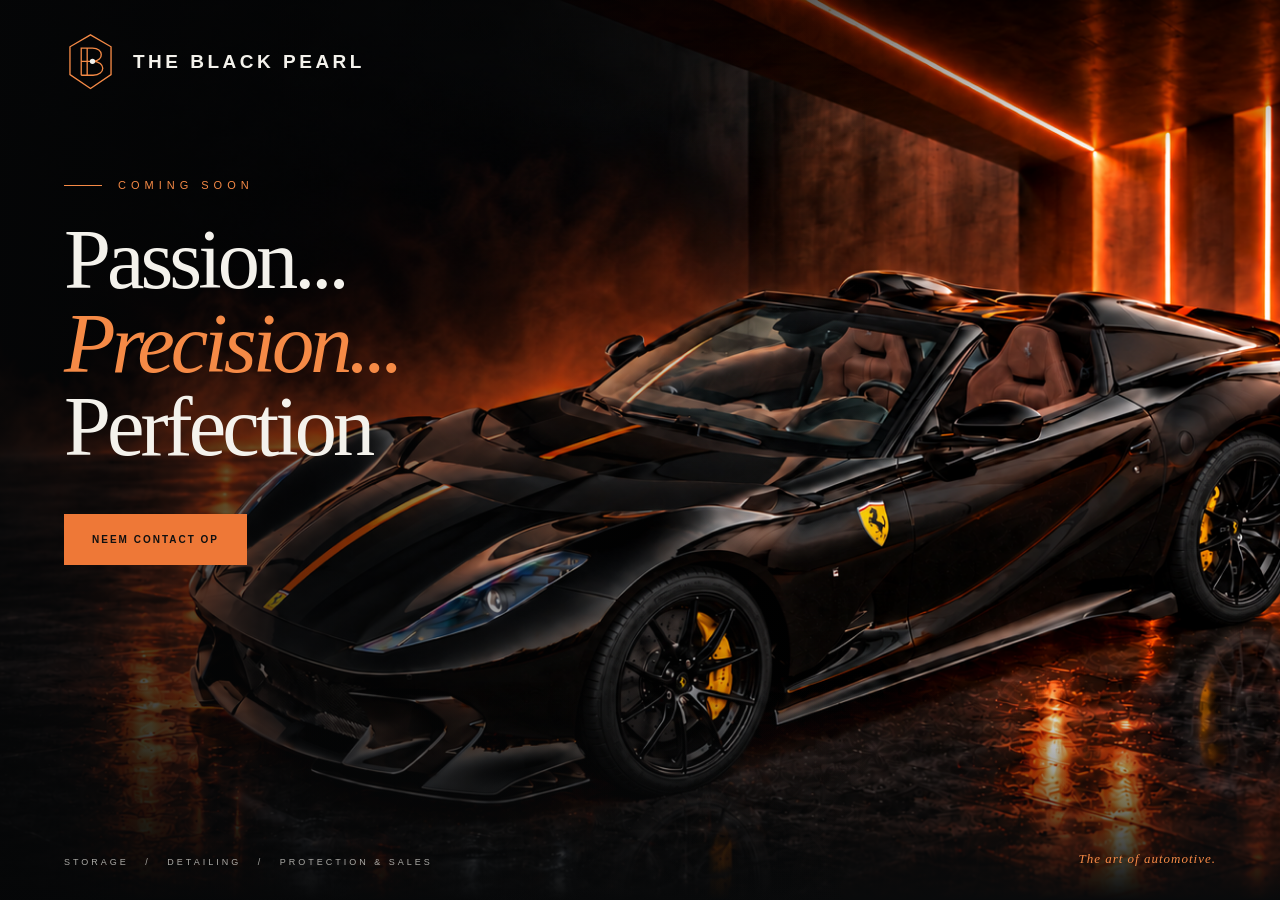
==== index.html @ d878a675 "Use plain black tires without colored markings" ====
<!doctype html>
<html lang="nl"><head><meta charset="utf-8"><meta name="viewport" content="width=device-width,initial-scale=1"><title>The Black Pearl — Coming soon</title><link rel="icon" href="assets/coming-soon-mark.svg"><style>
*{box-sizing:border-box}html{background:#090a0b;color:#f4f2ec;font-family:Arial,Helvetica,sans-serif}body{margin:0}a{color:inherit;text-decoration:none}a:focus-visible{outline:2px solid #fb792e;outline-offset:6px}.stage{min-height:790px;height:100svh;position:relative;isolation:isolate;overflow:hidden;background:#0b0b0c}.scene{position:absolute;inset:0;z-index:-3;width:100%;height:100%;object-fit:cover;object-position:center 58%}.shade{position:absolute;inset:0;z-index:-2;background:linear-gradient(90deg,rgba(5,6,7,.87),rgba(5,6,7,.3) 44%,transparent 70%),linear-gradient(0deg,#090a0b 0%,transparent 24%,transparent 83%,rgba(0,0,0,.6))}header{display:flex;align-items:center;justify-content:space-between;padding:32px 5vw}.brand{display:flex;align-items:center;gap:16px}.brand img{height:60px;width:53px}.brand-name{font-size:19px;letter-spacing:3.5px;font-weight:600}.brand small{display:block;font-size:8px;letter-spacing:5px;color:#f58a46;margin-top:9px}.location{font-size:10px;letter-spacing:3px;color:#bbb9b5;text-transform:uppercase}.location:before{content:'';display:inline-block;width:6px;height:6px;border-radius:50%;background:#f87b33;margin-right:12px;box-shadow:0 0 18px #fb762d}main{margin:55px 0 0 5vw;max-width:600px}.eyebrow{display:flex;align-items:center;gap:16px;color:#f58a46;letter-spacing:5px;font-size:11px;text-transform:uppercase}.eyebrow:before{content:'';width:38px;height:1px;background:#f58a46}h1{font-family:Georgia,'Times New Roman',serif;font-weight:400;letter-spacing:-4px;font-size:clamp(66px,6.6vw,100px);line-height:.99;margin:27px 0 26px}h1 em{font-weight:400;color:#f58a46}p{font-size:14px;line-height:1.9;color:#b7b7b6;max-width:330px}.cta{display:inline-flex;align-items:center;justify-content:center;background:#ee7837;color:#101010;font-size:10px;letter-spacing:2px;font-weight:bold;padding:19px 27px;margin-top:19px;border:1px solid #ee7837;transition:background .2s}.cta:hover{background:#ff9a60}.services{position:absolute;bottom:33px;left:5vw;right:5vw;display:flex;justify-content:space-between;align-items:end}.services span{font-size:9px;letter-spacing:3px;color:#aaa9a5}.services .number{font-family:Georgia,serif;font-style:italic;font-size:13px;color:#f58a46;letter-spacing:1px}.contact{min-height:145px;display:grid;grid-template-columns:1fr;align-items:center;padding:30px 5vw;gap:30px;border-top:1px solid #29231f;background:#0d0e10}.contact section+section{border-left:1px solid #292a2b;padding-left:30px}.label{display:block;color:#8e8e8c;letter-spacing:2.5px;font-size:8px;text-transform:uppercase;margin-bottom:12px}.details{font-size:12px;line-height:1.8;color:#dddcd7}.details a:hover{color:#fb8b4a}.copyright{display:flex;justify-content:space-between;padding:16px 5vw;color:#686969;letter-spacing:1px;font-size:8px;border-top:1px solid #1c1d1f}.copyright span:last-child{color:#b77650}
@media(min-width:1600px){main{margin-top:9vh}.stage{min-height:850px}}@media(max-width:800px){.stage{height:850px;min-height:850px}.scene{object-position:63% center}.shade{background:linear-gradient(0deg,#090a0b,transparent 40%),linear-gradient(90deg,rgba(0,0,0,.65),rgba(0,0,0,.12)),linear-gradient(180deg,rgba(0,0,0,.75),transparent 70%)}header{padding:25px 6vw}.brand-name{font-size:14px;letter-spacing:2px}.brand small{font-size:7px;letter-spacing:3px}.brand img{height:48px;width:43px}.location{display:none}main{margin:45px 6vw 0}h1{font-size:70px;letter-spacing:-3px}.services{left:6vw;right:6vw;gap:22px;flex-direction:column;align-items:start}.services span{font-size:8px;letter-spacing:2px}.contact{grid-template-columns:1fr 1fr;padding:28px 6vw;gap:26px}.contact section+section{padding-left:0;border:0}.details{font-size:11px}.copyright{padding:18px 6vw;gap:20px;font-size:7px}.copyright span:last-child{display:none}}@media(prefers-reduced-motion:reduce){*{transition:none!important}}
</style></head><body>
<div class="stage"><img class="scene" src="assets/ferrari-black-tires.png" alt="Zwarte Ferrari 812 Competizione A met oranje strepen in een donkere studio met oranje verlichting"><div class="shade"></div>
<header><a class="brand" href="#" aria-label="The Black Pearl"><img src="assets/coming-soon-mark.svg" alt=""><span class="brand-name">THE BLACK PEARL</span></a></header>
<main><div class="eyebrow">Coming soon</div><h1>Passion...<br><em>Precision...</em><br>Perfection</h1><a class="cta" href="https://wa.me/31626056108?text=The%20Blackpearl" target="_blank" rel="noopener">NEEM CONTACT OP</a></main>
<div class="services"><span>STORAGE &nbsp; / &nbsp; DETAILING &nbsp; / &nbsp; PROTECTION &amp; SALES</span><span class="number">The art of automotive.</span></div></div>

</body></html>
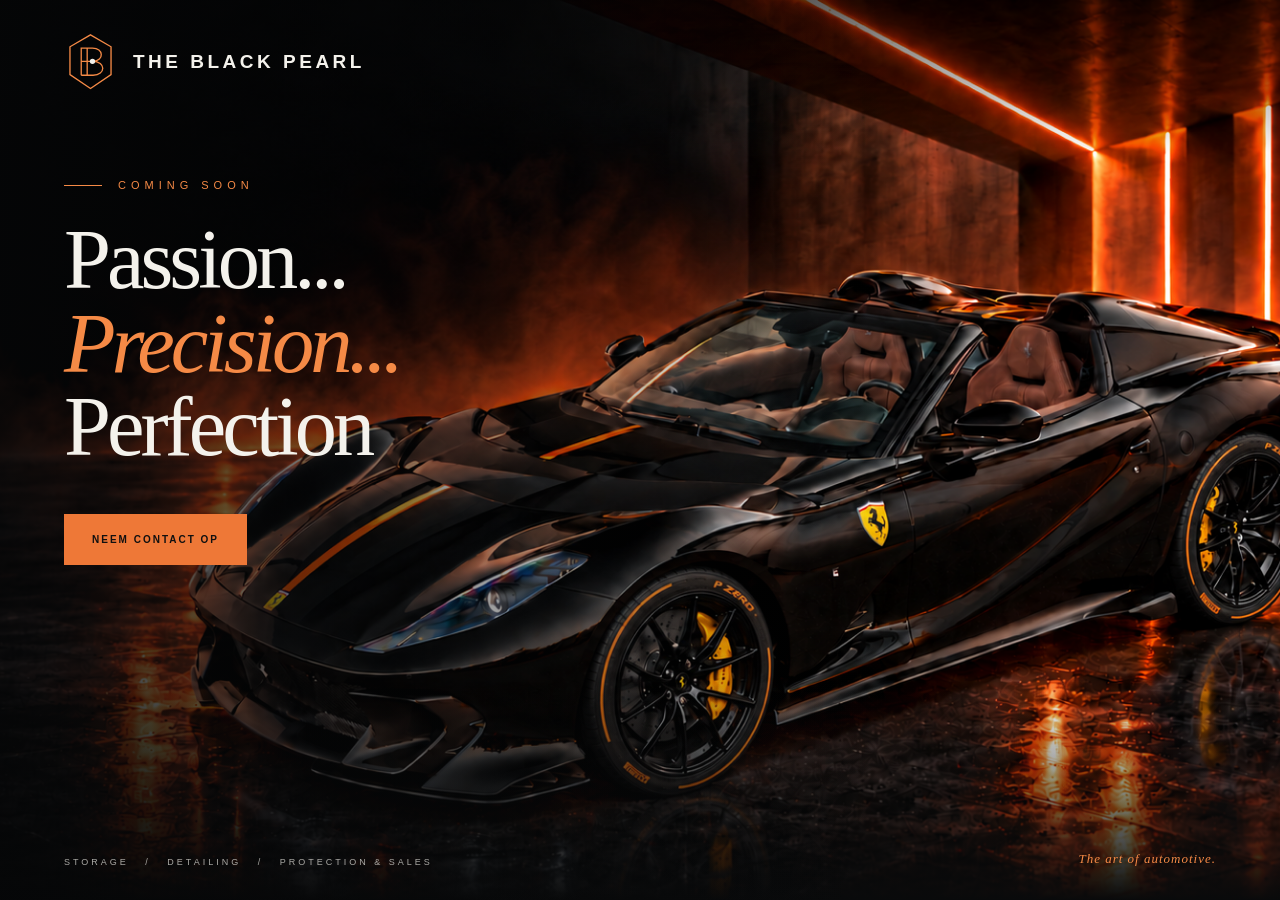
==== commit 7fc67f94: "Match orange tire markings to supplied P Zero reference" ====
--- a/index.html
+++ b/index.html
@@ -3,7 +3,7 @@
 *{box-sizing:border-box}html{background:#090a0b;color:#f4f2ec;font-family:Arial,Helvetica,sans-serif}body{margin:0}a{color:inherit;text-decoration:none}a:focus-visible{outline:2px solid #fb792e;outline-offset:6px}.stage{min-height:790px;height:100svh;position:relative;isolation:isolate;overflow:hidden;background:#0b0b0c}.scene{position:absolute;inset:0;z-index:-3;width:100%;height:100%;object-fit:cover;object-position:center 58%}.shade{position:absolute;inset:0;z-index:-2;background:linear-gradient(90deg,rgba(5,6,7,.87),rgba(5,6,7,.3) 44%,transparent 70%),linear-gradient(0deg,#090a0b 0%,transparent 24%,transparent 83%,rgba(0,0,0,.6))}header{display:flex;align-items:center;justify-content:space-between;padding:32px 5vw}.brand{display:flex;align-items:center;gap:16px}.brand img{height:60px;width:53px}.brand-name{font-size:19px;letter-spacing:3.5px;font-weight:600}.brand small{display:block;font-size:8px;letter-spacing:5px;color:#f58a46;margin-top:9px}.location{font-size:10px;letter-spacing:3px;color:#bbb9b5;text-transform:uppercase}.location:before{content:'';display:inline-block;width:6px;height:6px;border-radius:50%;background:#f87b33;margin-right:12px;box-shadow:0 0 18px #fb762d}main{margin:55px 0 0 5vw;max-width:600px}.eyebrow{display:flex;align-items:center;gap:16px;color:#f58a46;letter-spacing:5px;font-size:11px;text-transform:uppercase}.eyebrow:before{content:'';width:38px;height:1px;background:#f58a46}h1{font-family:Georgia,'Times New Roman',serif;font-weight:400;letter-spacing:-4px;font-size:clamp(66px,6.6vw,100px);line-height:.99;margin:27px 0 26px}h1 em{font-weight:400;color:#f58a46}p{font-size:14px;line-height:1.9;color:#b7b7b6;max-width:330px}.cta{display:inline-flex;align-items:center;justify-content:center;background:#ee7837;color:#101010;font-size:10px;letter-spacing:2px;font-weight:bold;padding:19px 27px;margin-top:19px;border:1px solid #ee7837;transition:background .2s}.cta:hover{background:#ff9a60}.services{position:absolute;bottom:33px;left:5vw;right:5vw;display:flex;justify-content:space-between;align-items:end}.services span{font-size:9px;letter-spacing:3px;color:#aaa9a5}.services .number{font-family:Georgia,serif;font-style:italic;font-size:13px;color:#f58a46;letter-spacing:1px}.contact{min-height:145px;display:grid;grid-template-columns:1fr;align-items:center;padding:30px 5vw;gap:30px;border-top:1px solid #29231f;background:#0d0e10}.contact section+section{border-left:1px solid #292a2b;padding-left:30px}.label{display:block;color:#8e8e8c;letter-spacing:2.5px;font-size:8px;text-transform:uppercase;margin-bottom:12px}.details{font-size:12px;line-height:1.8;color:#dddcd7}.details a:hover{color:#fb8b4a}.copyright{display:flex;justify-content:space-between;padding:16px 5vw;color:#686969;letter-spacing:1px;font-size:8px;border-top:1px solid #1c1d1f}.copyright span:last-child{color:#b77650}
 @media(min-width:1600px){main{margin-top:9vh}.stage{min-height:850px}}@media(max-width:800px){.stage{height:850px;min-height:850px}.scene{object-position:63% center}.shade{background:linear-gradient(0deg,#090a0b,transparent 40%),linear-gradient(90deg,rgba(0,0,0,.65),rgba(0,0,0,.12)),linear-gradient(180deg,rgba(0,0,0,.75),transparent 70%)}header{padding:25px 6vw}.brand-name{font-size:14px;letter-spacing:2px}.brand small{font-size:7px;letter-spacing:3px}.brand img{height:48px;width:43px}.location{display:none}main{margin:45px 6vw 0}h1{font-size:70px;letter-spacing:-3px}.services{left:6vw;right:6vw;gap:22px;flex-direction:column;align-items:start}.services span{font-size:8px;letter-spacing:2px}.contact{grid-template-columns:1fr 1fr;padding:28px 6vw;gap:26px}.contact section+section{padding-left:0;border:0}.details{font-size:11px}.copyright{padding:18px 6vw;gap:20px;font-size:7px}.copyright span:last-child{display:none}}@media(prefers-reduced-motion:reduce){*{transition:none!important}}
 </style></head><body>
-<div class="stage"><img class="scene" src="assets/ferrari-black-tires.png" alt="Zwarte Ferrari 812 Competizione A met oranje strepen in een donkere studio met oranje verlichting"><div class="shade"></div>
+<div class="stage"><img class="scene" src="assets/ferrari-pzero-orange.png" alt="Zwarte Ferrari 812 Competizione A met oranje strepen in een donkere studio met oranje verlichting"><div class="shade"></div>
 <header><a class="brand" href="#" aria-label="The Black Pearl"><img src="assets/coming-soon-mark.svg" alt=""><span class="brand-name">THE BLACK PEARL</span></a></header>
 <main><div class="eyebrow">Coming soon</div><h1>Passion...<br><em>Precision...</em><br>Perfection</h1><a class="cta" href="https://wa.me/31626056108?text=The%20Blackpearl" target="_blank" rel="noopener">NEEM CONTACT OP</a></main>
 <div class="services"><span>STORAGE &nbsp; / &nbsp; DETAILING &nbsp; / &nbsp; PROTECTION &amp; SALES</span><span class="number">The art of automotive.</span></div></div>
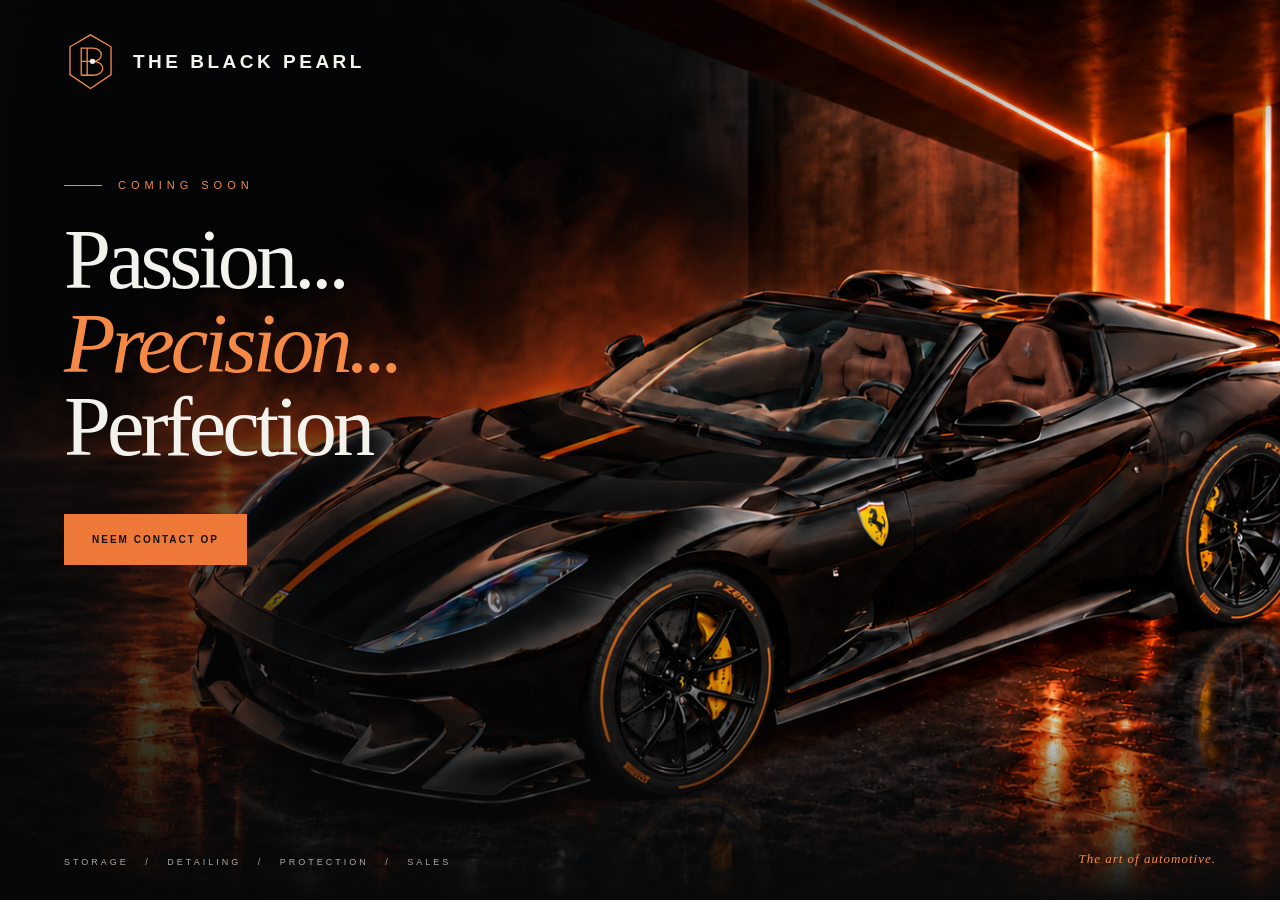
==== commit 09a68cff: "Use orange BP logo for sharing and consistent service separators" ====
--- a/index.html
+++ b/index.html
@@ -1,11 +1,25 @@
 <!doctype html>
-<html lang="nl"><head><meta charset="utf-8"><meta name="viewport" content="width=device-width,initial-scale=1"><title>The Black Pearl — Coming soon</title><link rel="icon" href="assets/coming-soon-mark.svg"><style>
+<html lang="nl"><head><meta charset="utf-8"><meta name="viewport" content="width=device-width,initial-scale=1"><title>The Black Pearl — Coming soon</title><link rel="icon" href="assets/coming-soon-mark.svg"><meta name="description" content="Passion... Precision... Perfection. Storage / Detailing / Protection / Sales.">
+<link rel="canonical" href="https://theblackpearl.nl/">
+<meta property="og:type" content="website">
+<meta property="og:site_name" content="The Black Pearl">
+<meta property="og:title" content="The Black Pearl — Coming soon">
+<meta property="og:description" content="Passion... Precision... Perfection. Storage / Detailing / Protection / Sales.">
+<meta property="og:url" content="https://theblackpearl.nl/">
+<meta property="og:image" content="https://theblackpearl.nl/assets/the-black-pearl-share-orange.png">
+<meta property="og:image:type" content="image/png">
+<meta property="og:image:width" content="1731">
+<meta property="og:image:height" content="909">
+<meta property="og:image:alt" content="The Black Pearl-logo met oranje BP-monogram">
+<meta name="twitter:card" content="summary_large_image">
+<meta name="twitter:image" content="https://theblackpearl.nl/assets/the-black-pearl-share-orange.png">
+<style>
 *{box-sizing:border-box}html{background:#090a0b;color:#f4f2ec;font-family:Arial,Helvetica,sans-serif}body{margin:0}a{color:inherit;text-decoration:none}a:focus-visible{outline:2px solid #fb792e;outline-offset:6px}.stage{min-height:790px;height:100svh;position:relative;isolation:isolate;overflow:hidden;background:#0b0b0c}.scene{position:absolute;inset:0;z-index:-3;width:100%;height:100%;object-fit:cover;object-position:center 58%}.shade{position:absolute;inset:0;z-index:-2;background:linear-gradient(90deg,rgba(5,6,7,.87),rgba(5,6,7,.3) 44%,transparent 70%),linear-gradient(0deg,#090a0b 0%,transparent 24%,transparent 83%,rgba(0,0,0,.6))}header{display:flex;align-items:center;justify-content:space-between;padding:32px 5vw}.brand{display:flex;align-items:center;gap:16px}.brand img{height:60px;width:53px}.brand-name{font-size:19px;letter-spacing:3.5px;font-weight:600}.brand small{display:block;font-size:8px;letter-spacing:5px;color:#f58a46;margin-top:9px}.location{font-size:10px;letter-spacing:3px;color:#bbb9b5;text-transform:uppercase}.location:before{content:'';display:inline-block;width:6px;height:6px;border-radius:50%;background:#f87b33;margin-right:12px;box-shadow:0 0 18px #fb762d}main{margin:55px 0 0 5vw;max-width:600px}.eyebrow{display:flex;align-items:center;gap:16px;color:#f58a46;letter-spacing:5px;font-size:11px;text-transform:uppercase}.eyebrow:before{content:'';width:38px;height:1px;background:#f58a46}h1{font-family:Georgia,'Times New Roman',serif;font-weight:400;letter-spacing:-4px;font-size:clamp(66px,6.6vw,100px);line-height:.99;margin:27px 0 26px}h1 em{font-weight:400;color:#f58a46}p{font-size:14px;line-height:1.9;color:#b7b7b6;max-width:330px}.cta{display:inline-flex;align-items:center;justify-content:center;background:#ee7837;color:#101010;font-size:10px;letter-spacing:2px;font-weight:bold;padding:19px 27px;margin-top:19px;border:1px solid #ee7837;transition:background .2s}.cta:hover{background:#ff9a60}.services{position:absolute;bottom:33px;left:5vw;right:5vw;display:flex;justify-content:space-between;align-items:end}.services span{font-size:9px;letter-spacing:3px;color:#aaa9a5}.services .number{font-family:Georgia,serif;font-style:italic;font-size:13px;color:#f58a46;letter-spacing:1px}.contact{min-height:145px;display:grid;grid-template-columns:1fr;align-items:center;padding:30px 5vw;gap:30px;border-top:1px solid #29231f;background:#0d0e10}.contact section+section{border-left:1px solid #292a2b;padding-left:30px}.label{display:block;color:#8e8e8c;letter-spacing:2.5px;font-size:8px;text-transform:uppercase;margin-bottom:12px}.details{font-size:12px;line-height:1.8;color:#dddcd7}.details a:hover{color:#fb8b4a}.copyright{display:flex;justify-content:space-between;padding:16px 5vw;color:#686969;letter-spacing:1px;font-size:8px;border-top:1px solid #1c1d1f}.copyright span:last-child{color:#b77650}
 @media(min-width:1600px){main{margin-top:9vh}.stage{min-height:850px}}@media(max-width:800px){.stage{height:850px;min-height:850px}.scene{object-position:63% center}.shade{background:linear-gradient(0deg,#090a0b,transparent 40%),linear-gradient(90deg,rgba(0,0,0,.65),rgba(0,0,0,.12)),linear-gradient(180deg,rgba(0,0,0,.75),transparent 70%)}header{padding:25px 6vw}.brand-name{font-size:14px;letter-spacing:2px}.brand small{font-size:7px;letter-spacing:3px}.brand img{height:48px;width:43px}.location{display:none}main{margin:45px 6vw 0}h1{font-size:70px;letter-spacing:-3px}.services{left:6vw;right:6vw;gap:22px;flex-direction:column;align-items:start}.services span{font-size:8px;letter-spacing:2px}.contact{grid-template-columns:1fr 1fr;padding:28px 6vw;gap:26px}.contact section+section{padding-left:0;border:0}.details{font-size:11px}.copyright{padding:18px 6vw;gap:20px;font-size:7px}.copyright span:last-child{display:none}}@media(prefers-reduced-motion:reduce){*{transition:none!important}}
 </style></head><body>
 <div class="stage"><img class="scene" src="assets/ferrari-pzero-orange.png" alt="Zwarte Ferrari 812 Competizione A met oranje strepen in een donkere studio met oranje verlichting"><div class="shade"></div>
 <header><a class="brand" href="#" aria-label="The Black Pearl"><img src="assets/coming-soon-mark.svg" alt=""><span class="brand-name">THE BLACK PEARL</span></a></header>
 <main><div class="eyebrow">Coming soon</div><h1>Passion...<br><em>Precision...</em><br>Perfection</h1><a class="cta" href="https://wa.me/31626056108?text=The%20Blackpearl" target="_blank" rel="noopener">NEEM CONTACT OP</a></main>
-<div class="services"><span>STORAGE &nbsp; / &nbsp; DETAILING &nbsp; / &nbsp; PROTECTION &amp; SALES</span><span class="number">The art of automotive.</span></div></div>
+<div class="services"><span>STORAGE &nbsp; / &nbsp; DETAILING &nbsp; / &nbsp; PROTECTION &nbsp; / &nbsp; SALES</span><span class="number">The art of automotive.</span></div></div>
 
 </body></html>
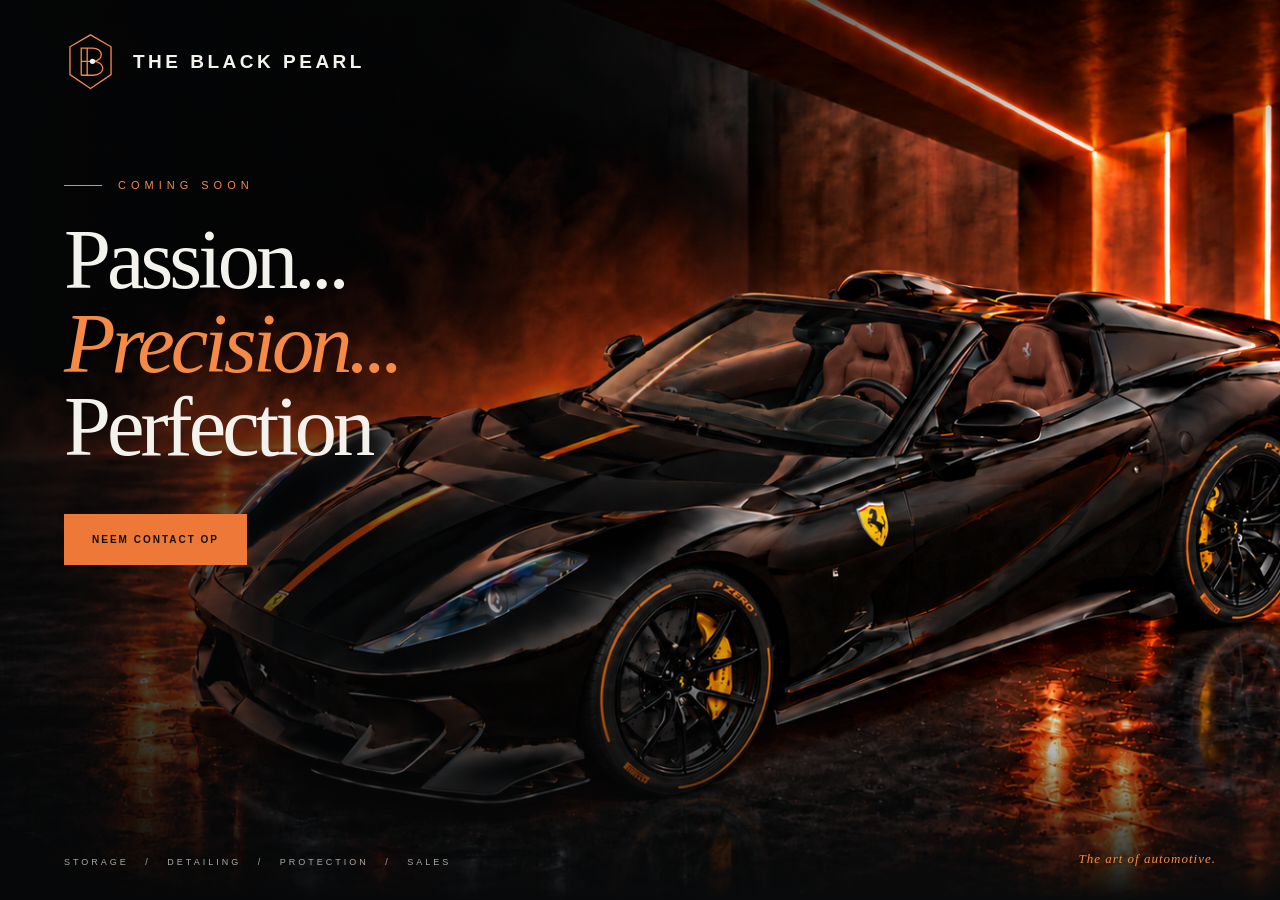
==== commit 10c66de0: "Correct Ferrari windshield mirror and dashboard geometry" ====
--- a/index.html
+++ b/index.html
@@ -17,7 +17,7 @@
 *{box-sizing:border-box}html{background:#090a0b;color:#f4f2ec;font-family:Arial,Helvetica,sans-serif}body{margin:0}a{color:inherit;text-decoration:none}a:focus-visible{outline:2px solid #fb792e;outline-offset:6px}.stage{min-height:790px;height:100svh;position:relative;isolation:isolate;overflow:hidden;background:#0b0b0c}.scene{position:absolute;inset:0;z-index:-3;width:100%;height:100%;object-fit:cover;object-position:center 58%}.shade{position:absolute;inset:0;z-index:-2;background:linear-gradient(90deg,rgba(5,6,7,.87),rgba(5,6,7,.3) 44%,transparent 70%),linear-gradient(0deg,#090a0b 0%,transparent 24%,transparent 83%,rgba(0,0,0,.6))}header{display:flex;align-items:center;justify-content:space-between;padding:32px 5vw}.brand{display:flex;align-items:center;gap:16px}.brand img{height:60px;width:53px}.brand-name{font-size:19px;letter-spacing:3.5px;font-weight:600}.brand small{display:block;font-size:8px;letter-spacing:5px;color:#f58a46;margin-top:9px}.location{font-size:10px;letter-spacing:3px;color:#bbb9b5;text-transform:uppercase}.location:before{content:'';display:inline-block;width:6px;height:6px;border-radius:50%;background:#f87b33;margin-right:12px;box-shadow:0 0 18px #fb762d}main{margin:55px 0 0 5vw;max-width:600px}.eyebrow{display:flex;align-items:center;gap:16px;color:#f58a46;letter-spacing:5px;font-size:11px;text-transform:uppercase}.eyebrow:before{content:'';width:38px;height:1px;background:#f58a46}h1{font-family:Georgia,'Times New Roman',serif;font-weight:400;letter-spacing:-4px;font-size:clamp(66px,6.6vw,100px);line-height:.99;margin:27px 0 26px}h1 em{font-weight:400;color:#f58a46}p{font-size:14px;line-height:1.9;color:#b7b7b6;max-width:330px}.cta{display:inline-flex;align-items:center;justify-content:center;background:#ee7837;color:#101010;font-size:10px;letter-spacing:2px;font-weight:bold;padding:19px 27px;margin-top:19px;border:1px solid #ee7837;transition:background .2s}.cta:hover{background:#ff9a60}.services{position:absolute;bottom:33px;left:5vw;right:5vw;display:flex;justify-content:space-between;align-items:end}.services span{font-size:9px;letter-spacing:3px;color:#aaa9a5}.services .number{font-family:Georgia,serif;font-style:italic;font-size:13px;color:#f58a46;letter-spacing:1px}.contact{min-height:145px;display:grid;grid-template-columns:1fr;align-items:center;padding:30px 5vw;gap:30px;border-top:1px solid #29231f;background:#0d0e10}.contact section+section{border-left:1px solid #292a2b;padding-left:30px}.label{display:block;color:#8e8e8c;letter-spacing:2.5px;font-size:8px;text-transform:uppercase;margin-bottom:12px}.details{font-size:12px;line-height:1.8;color:#dddcd7}.details a:hover{color:#fb8b4a}.copyright{display:flex;justify-content:space-between;padding:16px 5vw;color:#686969;letter-spacing:1px;font-size:8px;border-top:1px solid #1c1d1f}.copyright span:last-child{color:#b77650}
 @media(min-width:1600px){main{margin-top:9vh}.stage{min-height:850px}}@media(max-width:800px){.stage{height:850px;min-height:850px}.scene{object-position:63% center}.shade{background:linear-gradient(0deg,#090a0b,transparent 40%),linear-gradient(90deg,rgba(0,0,0,.65),rgba(0,0,0,.12)),linear-gradient(180deg,rgba(0,0,0,.75),transparent 70%)}header{padding:25px 6vw}.brand-name{font-size:14px;letter-spacing:2px}.brand small{font-size:7px;letter-spacing:3px}.brand img{height:48px;width:43px}.location{display:none}main{margin:45px 6vw 0}h1{font-size:70px;letter-spacing:-3px}.services{left:6vw;right:6vw;gap:22px;flex-direction:column;align-items:start}.services span{font-size:8px;letter-spacing:2px}.contact{grid-template-columns:1fr 1fr;padding:28px 6vw;gap:26px}.contact section+section{padding-left:0;border:0}.details{font-size:11px}.copyright{padding:18px 6vw;gap:20px;font-size:7px}.copyright span:last-child{display:none}}@media(prefers-reduced-motion:reduce){*{transition:none!important}}
 </style></head><body>
-<div class="stage"><img class="scene" src="assets/ferrari-pzero-orange.png" alt="Zwarte Ferrari 812 Competizione A met oranje strepen in een donkere studio met oranje verlichting"><div class="shade"></div>
+<div class="stage"><img class="scene" src="assets/ferrari-windshield-corrected.png" alt="Zwarte Ferrari 812 Competizione A met oranje strepen in een donkere studio met oranje verlichting"><div class="shade"></div>
 <header><a class="brand" href="#" aria-label="The Black Pearl"><img src="assets/coming-soon-mark.svg" alt=""><span class="brand-name">THE BLACK PEARL</span></a></header>
 <main><div class="eyebrow">Coming soon</div><h1>Passion...<br><em>Precision...</em><br>Perfection</h1><a class="cta" href="https://wa.me/31626056108?text=The%20Blackpearl" target="_blank" rel="noopener">NEEM CONTACT OP</a></main>
 <div class="services"><span>STORAGE &nbsp; / &nbsp; DETAILING &nbsp; / &nbsp; PROTECTION &nbsp; / &nbsp; SALES</span><span class="number">The art of automotive.</span></div></div>
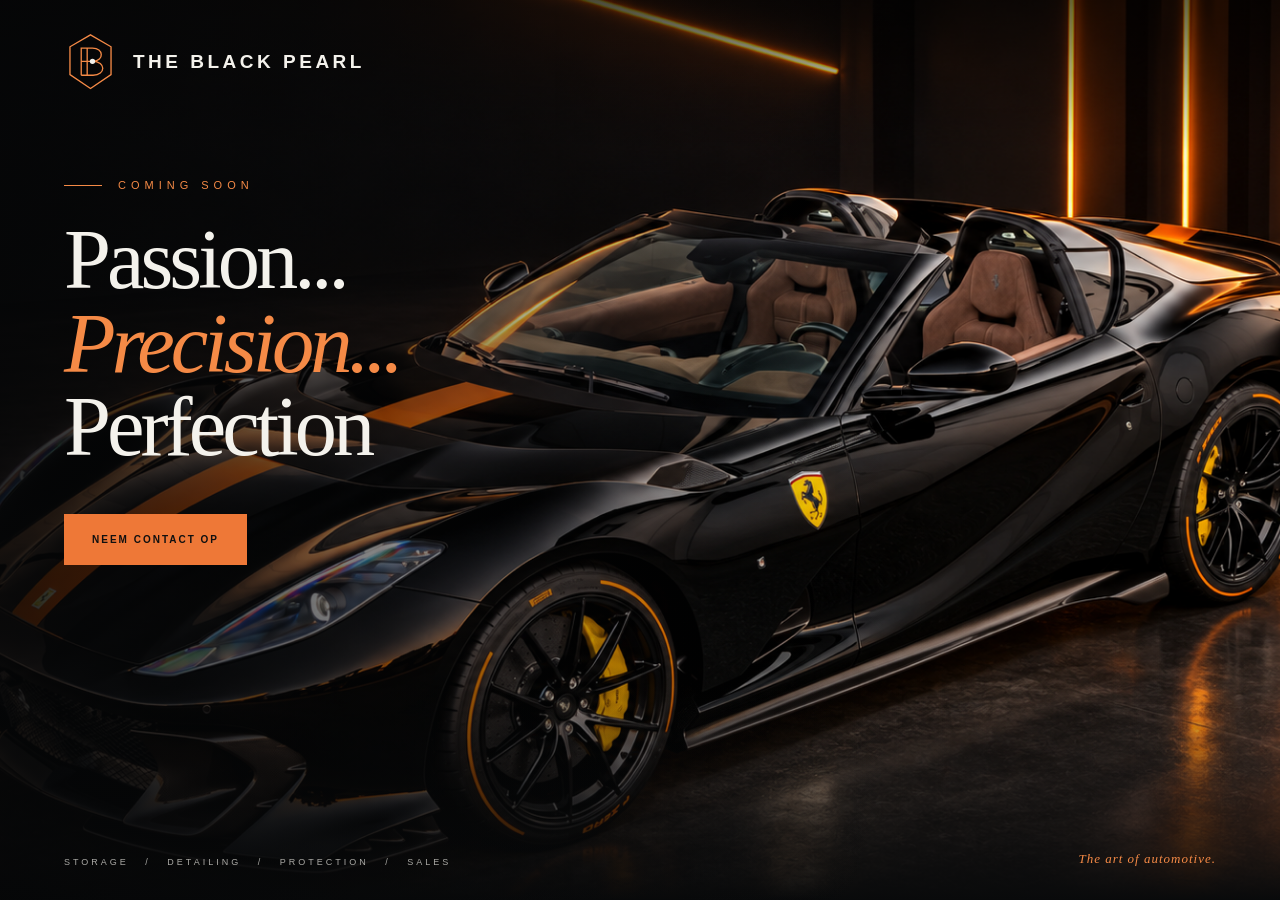
==== commit a0e0e8be: "Publish approved Ferrari photograph with broad orange stripe" ====
--- a/index.html
+++ b/index.html
@@ -17,7 +17,7 @@
 *{box-sizing:border-box}html{background:#090a0b;color:#f4f2ec;font-family:Arial,Helvetica,sans-serif}body{margin:0}a{color:inherit;text-decoration:none}a:focus-visible{outline:2px solid #fb792e;outline-offset:6px}.stage{min-height:790px;height:100svh;position:relative;isolation:isolate;overflow:hidden;background:#0b0b0c}.scene{position:absolute;inset:0;z-index:-3;width:100%;height:100%;object-fit:cover;object-position:center 58%}.shade{position:absolute;inset:0;z-index:-2;background:linear-gradient(90deg,rgba(5,6,7,.87),rgba(5,6,7,.3) 44%,transparent 70%),linear-gradient(0deg,#090a0b 0%,transparent 24%,transparent 83%,rgba(0,0,0,.6))}header{display:flex;align-items:center;justify-content:space-between;padding:32px 5vw}.brand{display:flex;align-items:center;gap:16px}.brand img{height:60px;width:53px}.brand-name{font-size:19px;letter-spacing:3.5px;font-weight:600}.brand small{display:block;font-size:8px;letter-spacing:5px;color:#f58a46;margin-top:9px}.location{font-size:10px;letter-spacing:3px;color:#bbb9b5;text-transform:uppercase}.location:before{content:'';display:inline-block;width:6px;height:6px;border-radius:50%;background:#f87b33;margin-right:12px;box-shadow:0 0 18px #fb762d}main{margin:55px 0 0 5vw;max-width:600px}.eyebrow{display:flex;align-items:center;gap:16px;color:#f58a46;letter-spacing:5px;font-size:11px;text-transform:uppercase}.eyebrow:before{content:'';width:38px;height:1px;background:#f58a46}h1{font-family:Georgia,'Times New Roman',serif;font-weight:400;letter-spacing:-4px;font-size:clamp(66px,6.6vw,100px);line-height:.99;margin:27px 0 26px}h1 em{font-weight:400;color:#f58a46}p{font-size:14px;line-height:1.9;color:#b7b7b6;max-width:330px}.cta{display:inline-flex;align-items:center;justify-content:center;background:#ee7837;color:#101010;font-size:10px;letter-spacing:2px;font-weight:bold;padding:19px 27px;margin-top:19px;border:1px solid #ee7837;transition:background .2s}.cta:hover{background:#ff9a60}.services{position:absolute;bottom:33px;left:5vw;right:5vw;display:flex;justify-content:space-between;align-items:end}.services span{font-size:9px;letter-spacing:3px;color:#aaa9a5}.services .number{font-family:Georgia,serif;font-style:italic;font-size:13px;color:#f58a46;letter-spacing:1px}.contact{min-height:145px;display:grid;grid-template-columns:1fr;align-items:center;padding:30px 5vw;gap:30px;border-top:1px solid #29231f;background:#0d0e10}.contact section+section{border-left:1px solid #292a2b;padding-left:30px}.label{display:block;color:#8e8e8c;letter-spacing:2.5px;font-size:8px;text-transform:uppercase;margin-bottom:12px}.details{font-size:12px;line-height:1.8;color:#dddcd7}.details a:hover{color:#fb8b4a}.copyright{display:flex;justify-content:space-between;padding:16px 5vw;color:#686969;letter-spacing:1px;font-size:8px;border-top:1px solid #1c1d1f}.copyright span:last-child{color:#b77650}
 @media(min-width:1600px){main{margin-top:9vh}.stage{min-height:850px}}@media(max-width:800px){.stage{height:850px;min-height:850px}.scene{object-position:63% center}.shade{background:linear-gradient(0deg,#090a0b,transparent 40%),linear-gradient(90deg,rgba(0,0,0,.65),rgba(0,0,0,.12)),linear-gradient(180deg,rgba(0,0,0,.75),transparent 70%)}header{padding:25px 6vw}.brand-name{font-size:14px;letter-spacing:2px}.brand small{font-size:7px;letter-spacing:3px}.brand img{height:48px;width:43px}.location{display:none}main{margin:45px 6vw 0}h1{font-size:70px;letter-spacing:-3px}.services{left:6vw;right:6vw;gap:22px;flex-direction:column;align-items:start}.services span{font-size:8px;letter-spacing:2px}.contact{grid-template-columns:1fr 1fr;padding:28px 6vw;gap:26px}.contact section+section{padding-left:0;border:0}.details{font-size:11px}.copyright{padding:18px 6vw;gap:20px;font-size:7px}.copyright span:last-child{display:none}}@media(prefers-reduced-motion:reduce){*{transition:none!important}}
 </style></head><body>
-<div class="stage"><img class="scene" src="assets/ferrari-windshield-corrected.png" alt="Zwarte Ferrari 812 Competizione A met oranje strepen in een donkere studio met oranje verlichting"><div class="shade"></div>
+<div class="stage"><img class="scene" src="assets/ferrari-original-base.png" alt="Zwarte Ferrari 812 Competizione A met oranje strepen in een donkere studio met oranje verlichting"><div class="shade"></div>
 <header><a class="brand" href="#" aria-label="The Black Pearl"><img src="assets/coming-soon-mark.svg" alt=""><span class="brand-name">THE BLACK PEARL</span></a></header>
 <main><div class="eyebrow">Coming soon</div><h1>Passion...<br><em>Precision...</em><br>Perfection</h1><a class="cta" href="https://wa.me/31626056108?text=The%20Blackpearl" target="_blank" rel="noopener">NEEM CONTACT OP</a></main>
 <div class="services"><span>STORAGE &nbsp; / &nbsp; DETAILING &nbsp; / &nbsp; PROTECTION &nbsp; / &nbsp; SALES</span><span class="number">The art of automotive.</span></div></div>
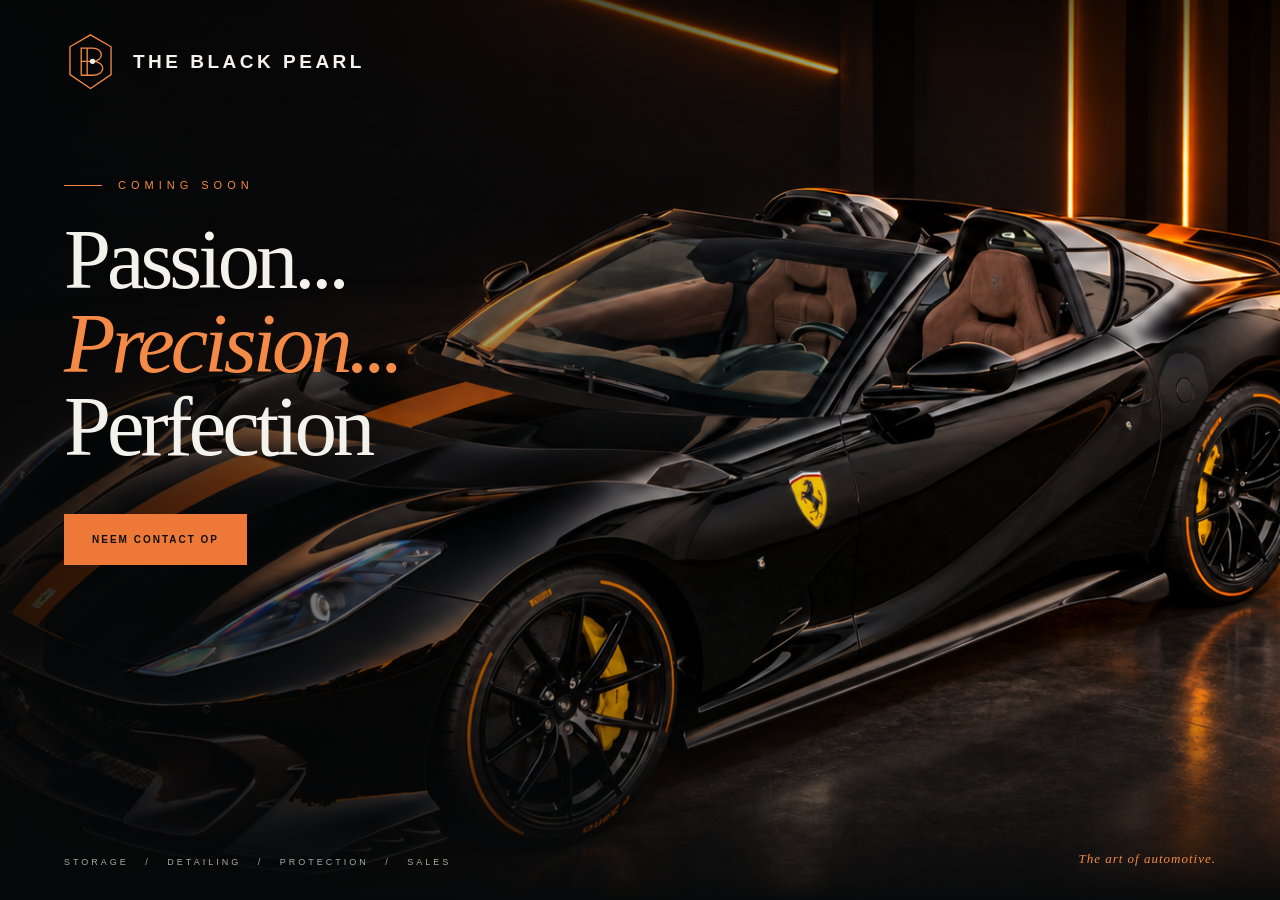
==== commit a7ef2d16: "Refine hood emblem on approved broad stripe photograph" ====
--- a/index.html
+++ b/index.html
@@ -17,7 +17,7 @@
 *{box-sizing:border-box}html{background:#090a0b;color:#f4f2ec;font-family:Arial,Helvetica,sans-serif}body{margin:0}a{color:inherit;text-decoration:none}a:focus-visible{outline:2px solid #fb792e;outline-offset:6px}.stage{min-height:790px;height:100svh;position:relative;isolation:isolate;overflow:hidden;background:#0b0b0c}.scene{position:absolute;inset:0;z-index:-3;width:100%;height:100%;object-fit:cover;object-position:center 58%}.shade{position:absolute;inset:0;z-index:-2;background:linear-gradient(90deg,rgba(5,6,7,.87),rgba(5,6,7,.3) 44%,transparent 70%),linear-gradient(0deg,#090a0b 0%,transparent 24%,transparent 83%,rgba(0,0,0,.6))}header{display:flex;align-items:center;justify-content:space-between;padding:32px 5vw}.brand{display:flex;align-items:center;gap:16px}.brand img{height:60px;width:53px}.brand-name{font-size:19px;letter-spacing:3.5px;font-weight:600}.brand small{display:block;font-size:8px;letter-spacing:5px;color:#f58a46;margin-top:9px}.location{font-size:10px;letter-spacing:3px;color:#bbb9b5;text-transform:uppercase}.location:before{content:'';display:inline-block;width:6px;height:6px;border-radius:50%;background:#f87b33;margin-right:12px;box-shadow:0 0 18px #fb762d}main{margin:55px 0 0 5vw;max-width:600px}.eyebrow{display:flex;align-items:center;gap:16px;color:#f58a46;letter-spacing:5px;font-size:11px;text-transform:uppercase}.eyebrow:before{content:'';width:38px;height:1px;background:#f58a46}h1{font-family:Georgia,'Times New Roman',serif;font-weight:400;letter-spacing:-4px;font-size:clamp(66px,6.6vw,100px);line-height:.99;margin:27px 0 26px}h1 em{font-weight:400;color:#f58a46}p{font-size:14px;line-height:1.9;color:#b7b7b6;max-width:330px}.cta{display:inline-flex;align-items:center;justify-content:center;background:#ee7837;color:#101010;font-size:10px;letter-spacing:2px;font-weight:bold;padding:19px 27px;margin-top:19px;border:1px solid #ee7837;transition:background .2s}.cta:hover{background:#ff9a60}.services{position:absolute;bottom:33px;left:5vw;right:5vw;display:flex;justify-content:space-between;align-items:end}.services span{font-size:9px;letter-spacing:3px;color:#aaa9a5}.services .number{font-family:Georgia,serif;font-style:italic;font-size:13px;color:#f58a46;letter-spacing:1px}.contact{min-height:145px;display:grid;grid-template-columns:1fr;align-items:center;padding:30px 5vw;gap:30px;border-top:1px solid #29231f;background:#0d0e10}.contact section+section{border-left:1px solid #292a2b;padding-left:30px}.label{display:block;color:#8e8e8c;letter-spacing:2.5px;font-size:8px;text-transform:uppercase;margin-bottom:12px}.details{font-size:12px;line-height:1.8;color:#dddcd7}.details a:hover{color:#fb8b4a}.copyright{display:flex;justify-content:space-between;padding:16px 5vw;color:#686969;letter-spacing:1px;font-size:8px;border-top:1px solid #1c1d1f}.copyright span:last-child{color:#b77650}
 @media(min-width:1600px){main{margin-top:9vh}.stage{min-height:850px}}@media(max-width:800px){.stage{height:850px;min-height:850px}.scene{object-position:63% center}.shade{background:linear-gradient(0deg,#090a0b,transparent 40%),linear-gradient(90deg,rgba(0,0,0,.65),rgba(0,0,0,.12)),linear-gradient(180deg,rgba(0,0,0,.75),transparent 70%)}header{padding:25px 6vw}.brand-name{font-size:14px;letter-spacing:2px}.brand small{font-size:7px;letter-spacing:3px}.brand img{height:48px;width:43px}.location{display:none}main{margin:45px 6vw 0}h1{font-size:70px;letter-spacing:-3px}.services{left:6vw;right:6vw;gap:22px;flex-direction:column;align-items:start}.services span{font-size:8px;letter-spacing:2px}.contact{grid-template-columns:1fr 1fr;padding:28px 6vw;gap:26px}.contact section+section{padding-left:0;border:0}.details{font-size:11px}.copyright{padding:18px 6vw;gap:20px;font-size:7px}.copyright span:last-child{display:none}}@media(prefers-reduced-motion:reduce){*{transition:none!important}}
 </style></head><body>
-<div class="stage"><img class="scene" src="assets/ferrari-original-base.png" alt="Zwarte Ferrari 812 Competizione A met oranje strepen in een donkere studio met oranje verlichting"><div class="shade"></div>
+<div class="stage"><img class="scene" src="assets/ferrari-original-sharp-badge.png" alt="Zwarte Ferrari 812 Competizione A met oranje strepen in een donkere studio met oranje verlichting"><div class="shade"></div>
 <header><a class="brand" href="#" aria-label="The Black Pearl"><img src="assets/coming-soon-mark.svg" alt=""><span class="brand-name">THE BLACK PEARL</span></a></header>
 <main><div class="eyebrow">Coming soon</div><h1>Passion...<br><em>Precision...</em><br>Perfection</h1><a class="cta" href="https://wa.me/31626056108?text=The%20Blackpearl" target="_blank" rel="noopener">NEEM CONTACT OP</a></main>
 <div class="services"><span>STORAGE &nbsp; / &nbsp; DETAILING &nbsp; / &nbsp; PROTECTION &nbsp; / &nbsp; SALES</span><span class="number">The art of automotive.</span></div></div>
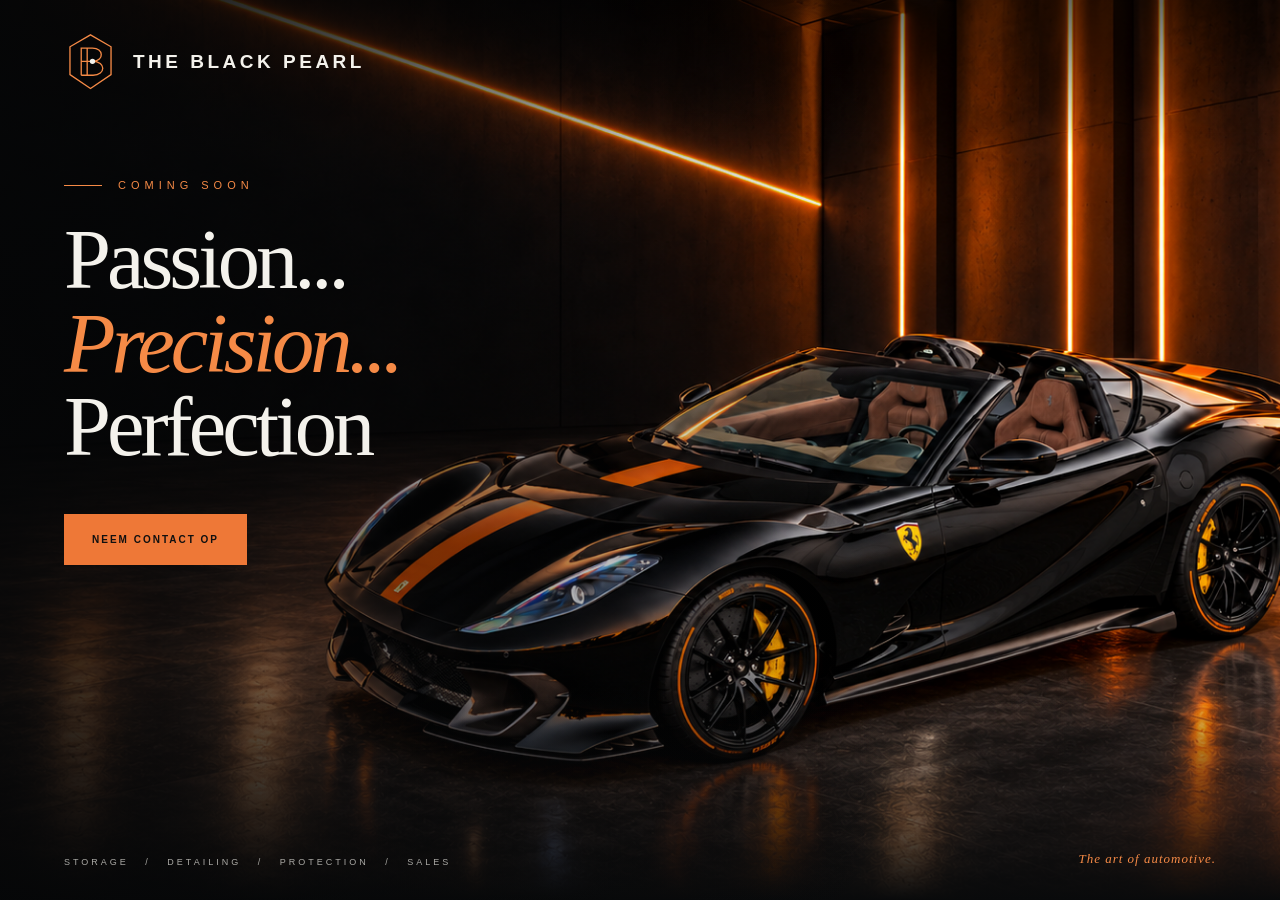
==== commit 809c7f43: "Show full Ferrari and orange illuminated back wall" ====
--- a/index.html
+++ b/index.html
@@ -17,7 +17,7 @@
 *{box-sizing:border-box}html{background:#090a0b;color:#f4f2ec;font-family:Arial,Helvetica,sans-serif}body{margin:0}a{color:inherit;text-decoration:none}a:focus-visible{outline:2px solid #fb792e;outline-offset:6px}.stage{min-height:790px;height:100svh;position:relative;isolation:isolate;overflow:hidden;background:#0b0b0c}.scene{position:absolute;inset:0;z-index:-3;width:100%;height:100%;object-fit:cover;object-position:center 58%}.shade{position:absolute;inset:0;z-index:-2;background:linear-gradient(90deg,rgba(5,6,7,.87),rgba(5,6,7,.3) 44%,transparent 70%),linear-gradient(0deg,#090a0b 0%,transparent 24%,transparent 83%,rgba(0,0,0,.6))}header{display:flex;align-items:center;justify-content:space-between;padding:32px 5vw}.brand{display:flex;align-items:center;gap:16px}.brand img{height:60px;width:53px}.brand-name{font-size:19px;letter-spacing:3.5px;font-weight:600}.brand small{display:block;font-size:8px;letter-spacing:5px;color:#f58a46;margin-top:9px}.location{font-size:10px;letter-spacing:3px;color:#bbb9b5;text-transform:uppercase}.location:before{content:'';display:inline-block;width:6px;height:6px;border-radius:50%;background:#f87b33;margin-right:12px;box-shadow:0 0 18px #fb762d}main{margin:55px 0 0 5vw;max-width:600px}.eyebrow{display:flex;align-items:center;gap:16px;color:#f58a46;letter-spacing:5px;font-size:11px;text-transform:uppercase}.eyebrow:before{content:'';width:38px;height:1px;background:#f58a46}h1{font-family:Georgia,'Times New Roman',serif;font-weight:400;letter-spacing:-4px;font-size:clamp(66px,6.6vw,100px);line-height:.99;margin:27px 0 26px}h1 em{font-weight:400;color:#f58a46}p{font-size:14px;line-height:1.9;color:#b7b7b6;max-width:330px}.cta{display:inline-flex;align-items:center;justify-content:center;background:#ee7837;color:#101010;font-size:10px;letter-spacing:2px;font-weight:bold;padding:19px 27px;margin-top:19px;border:1px solid #ee7837;transition:background .2s}.cta:hover{background:#ff9a60}.services{position:absolute;bottom:33px;left:5vw;right:5vw;display:flex;justify-content:space-between;align-items:end}.services span{font-size:9px;letter-spacing:3px;color:#aaa9a5}.services .number{font-family:Georgia,serif;font-style:italic;font-size:13px;color:#f58a46;letter-spacing:1px}.contact{min-height:145px;display:grid;grid-template-columns:1fr;align-items:center;padding:30px 5vw;gap:30px;border-top:1px solid #29231f;background:#0d0e10}.contact section+section{border-left:1px solid #292a2b;padding-left:30px}.label{display:block;color:#8e8e8c;letter-spacing:2.5px;font-size:8px;text-transform:uppercase;margin-bottom:12px}.details{font-size:12px;line-height:1.8;color:#dddcd7}.details a:hover{color:#fb8b4a}.copyright{display:flex;justify-content:space-between;padding:16px 5vw;color:#686969;letter-spacing:1px;font-size:8px;border-top:1px solid #1c1d1f}.copyright span:last-child{color:#b77650}
 @media(min-width:1600px){main{margin-top:9vh}.stage{min-height:850px}}@media(max-width:800px){.stage{height:850px;min-height:850px}.scene{object-position:63% center}.shade{background:linear-gradient(0deg,#090a0b,transparent 40%),linear-gradient(90deg,rgba(0,0,0,.65),rgba(0,0,0,.12)),linear-gradient(180deg,rgba(0,0,0,.75),transparent 70%)}header{padding:25px 6vw}.brand-name{font-size:14px;letter-spacing:2px}.brand small{font-size:7px;letter-spacing:3px}.brand img{height:48px;width:43px}.location{display:none}main{margin:45px 6vw 0}h1{font-size:70px;letter-spacing:-3px}.services{left:6vw;right:6vw;gap:22px;flex-direction:column;align-items:start}.services span{font-size:8px;letter-spacing:2px}.contact{grid-template-columns:1fr 1fr;padding:28px 6vw;gap:26px}.contact section+section{padding-left:0;border:0}.details{font-size:11px}.copyright{padding:18px 6vw;gap:20px;font-size:7px}.copyright span:last-child{display:none}}@media(prefers-reduced-motion:reduce){*{transition:none!important}}
 </style></head><body>
-<div class="stage"><img class="scene" src="assets/ferrari-original-sharp-badge.png" alt="Zwarte Ferrari 812 Competizione A met oranje strepen in een donkere studio met oranje verlichting"><div class="shade"></div>
+<div class="stage"><img class="scene" src="assets/ferrari-wide-orange-studio.png" alt="Zwarte Ferrari 812 Competizione A met oranje strepen in een donkere studio met oranje verlichting"><div class="shade"></div>
 <header><a class="brand" href="#" aria-label="The Black Pearl"><img src="assets/coming-soon-mark.svg" alt=""><span class="brand-name">THE BLACK PEARL</span></a></header>
 <main><div class="eyebrow">Coming soon</div><h1>Passion...<br><em>Precision...</em><br>Perfection</h1><a class="cta" href="https://wa.me/31626056108?text=The%20Blackpearl" target="_blank" rel="noopener">NEEM CONTACT OP</a></main>
 <div class="services"><span>STORAGE &nbsp; / &nbsp; DETAILING &nbsp; / &nbsp; PROTECTION &nbsp; / &nbsp; SALES</span><span class="number">The art of automotive.</span></div></div>
